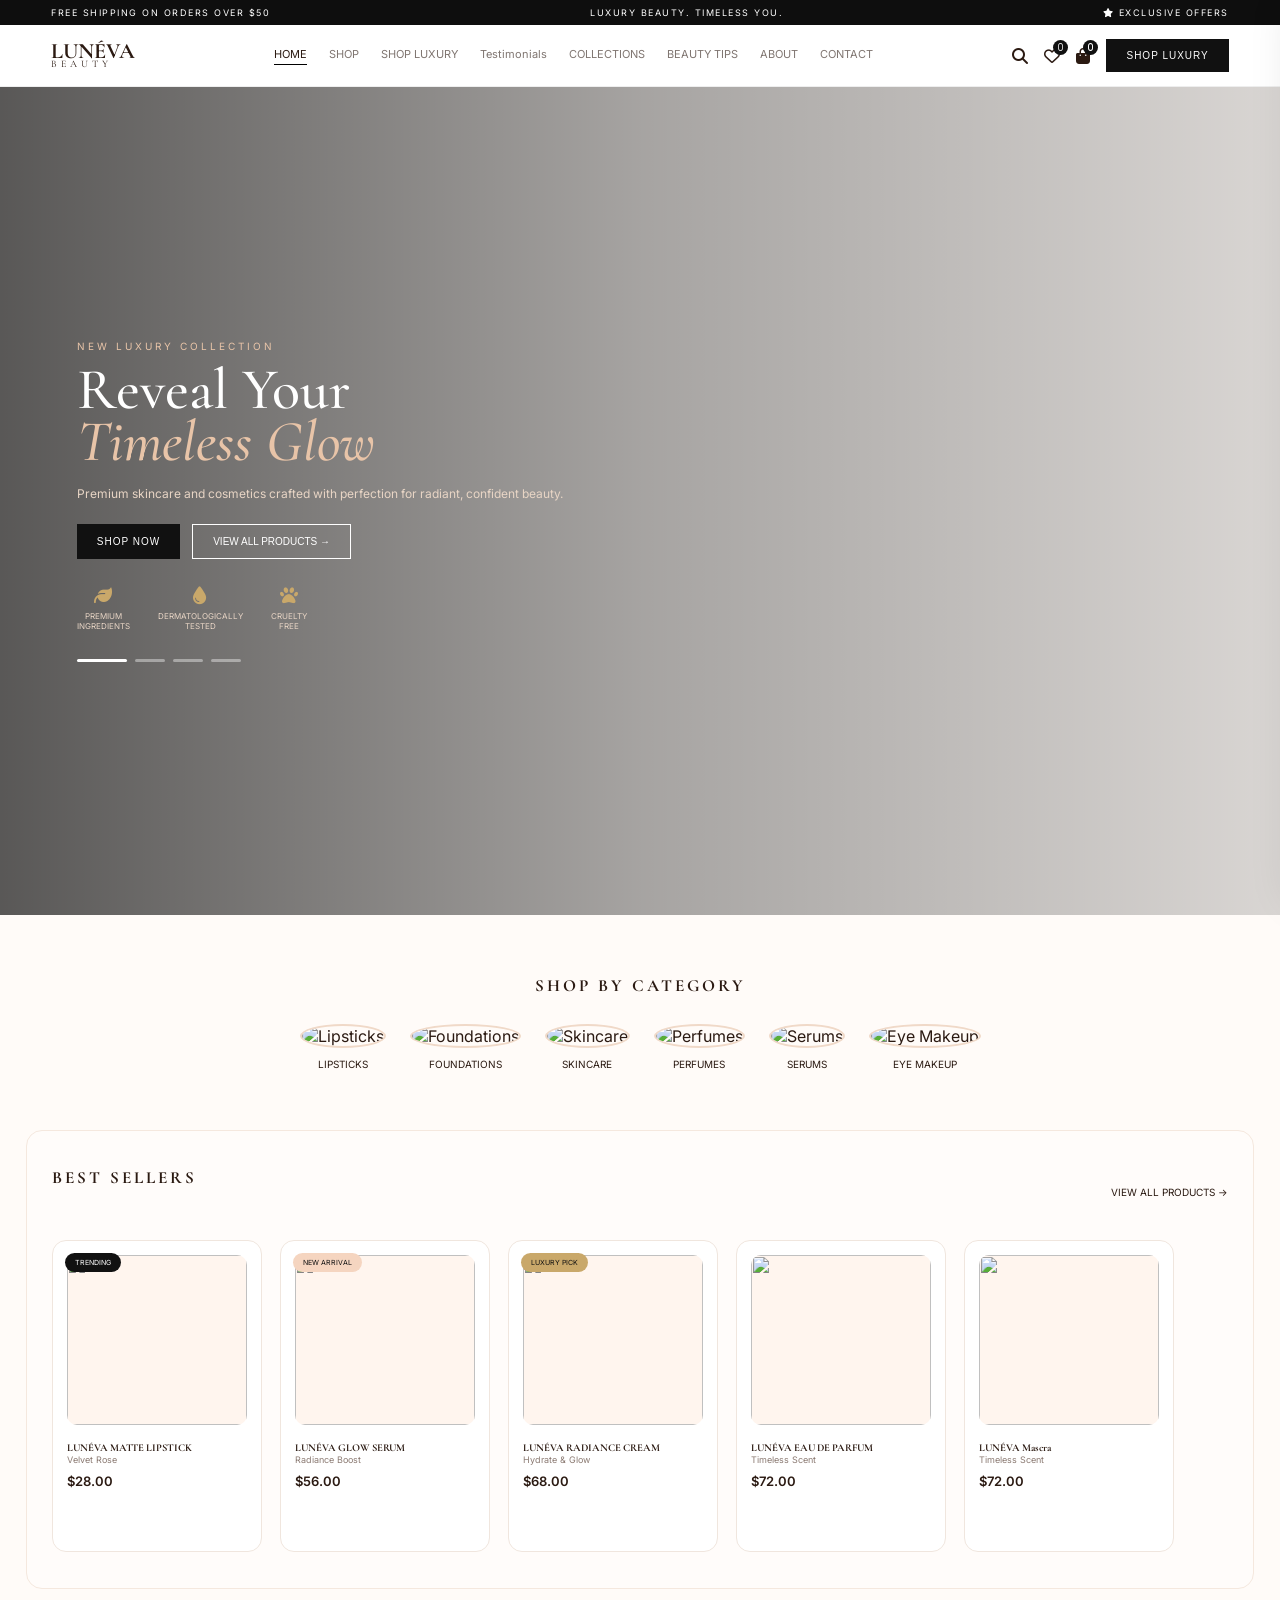
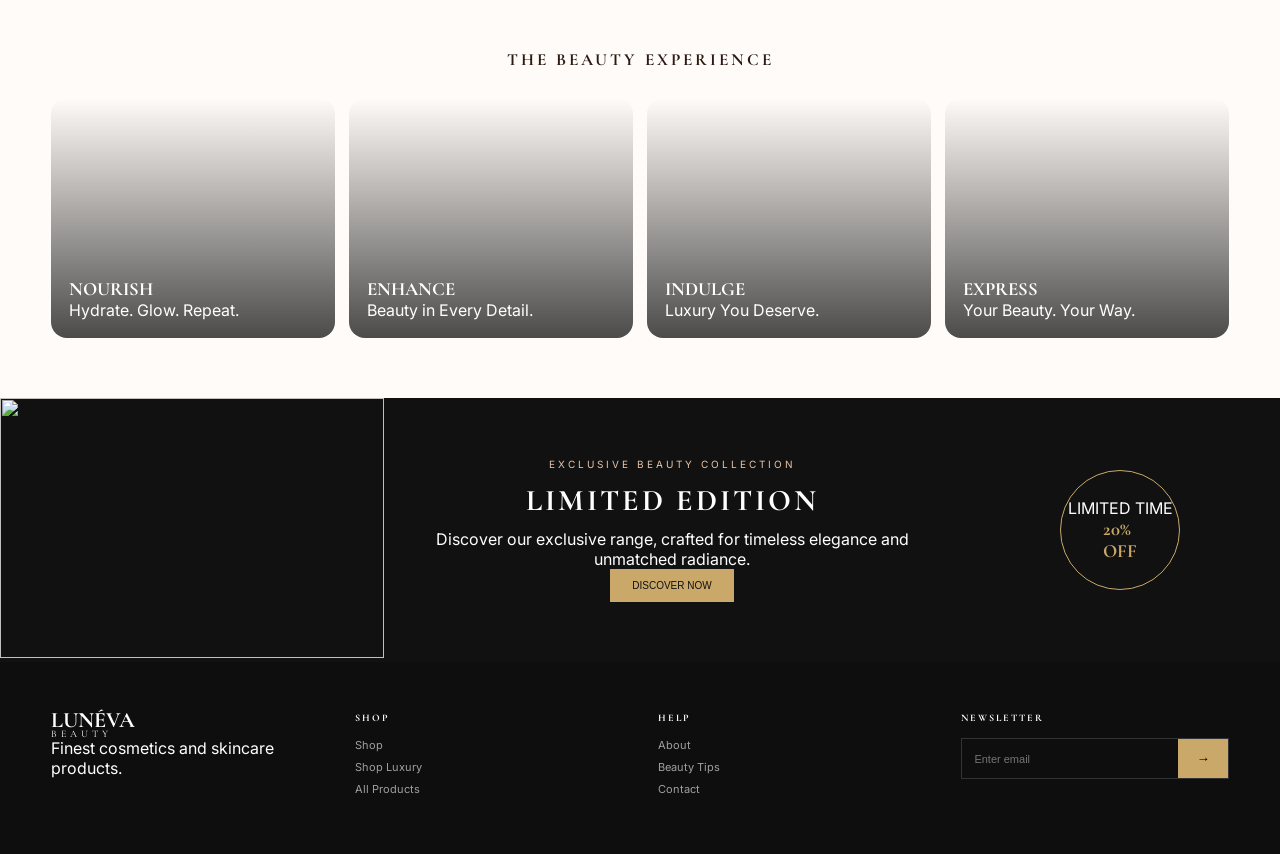
==== index.html @ e54e0e56 "first commit" ====
<!DOCTYPE html>
<html lang="en">
<head>
<meta charset="UTF-8"><meta name="viewport" content="width=device-width, initial-scale=1.0">
<title>LUNÉVA BEAUTY - Luxury Beauty. Timeless You.</title>
<link rel="stylesheet" href="style.css">
<link href="https://fonts.googleapis.com/css2?family=Cormorant+Garamond:wght@400;500;600;700&family=Inter:wght@300;400;500;600&display=swap" rel="stylesheet">
<link rel="stylesheet" href="https://cdnjs.cloudflare.com/ajax/libs/font-awesome/6.5.0/css/all.min.css">
<link rel="stylesheet" href="query.css">
</head>
<body>
<div class="top-bar"><span>FREE SHIPPING ON ORDERS OVER $50</span><span>LUXURY BEAUTY. TIMELESS YOU.</span><span><i class="fa-solid fa-star"></i> EXCLUSIVE OFFERS</span></div>
    <header class="header">
    <div class="logo" onclick="showPage('home')">LUNÉVA<span>BEAUTY</span></div>
        <nav class="navbar">
            <a id="nav-home" class="nav-link active" onclick="showPage('home')">HOME</a>
            <a id="nav-shop" class="nav-link" onclick="showPage('shop')">SHOP</a>
            <a id="nav-luxury" class="nav-link" onclick="showPage('luxury')">SHOP LUXURY</a>
            <a id="nav-all" class="nav-link" onclick="showPage('Testimonials')">Testimonials</a>
            <a id="nav-collections" class="nav-link" onclick="showPage('collections')">COLLECTIONS</a>
            <a id="nav-tips" class="nav-link" onclick="showPage('tips')">BEAUTY TIPS</a>
            <a id="nav-about" class="nav-link" onclick="showPage('about')">ABOUT</a>
            <a id="nav-contact" class="nav-link" onclick="showPage('contact')">CONTACT</a>
        </nav>
        <div class="header-icons">
            <i class="fa-solid fa-magnifying-glass" onclick="showPage('shop')"></i>
            <i class="fa-regular fa-heart"><span id="wishCount">0</span></i>
            <i class="fa-solid fa-bag-shopping" onclick="toggleCart()"><span id="cartCount">0</span></i>
            <button class="btn-black" onclick="showPage('luxury')">SHOP LUXURY</button>
        </div>
    </header>

<div id="page-home" class="page active">
<section class="hero">
<div class="hero-background">
<div class="bg-slide bg-slide-1 active"></div>
<div class="bg-slide bg-slide-2"></div>
<div class="bg-slide bg-slide-3"></div>
<div class="bg-slide bg-slide-4"></div>
</div>
<div class="hero-overlay"></div>
<div class="hero-content">
<p class="eyebrow">NEW LUXURY COLLECTION</p>
<h1 class="hero-title">Reveal Your<br><span>Timeless Glow</span></h1>
<p class="hero-subtitle">Premium skincare and cosmetics crafted with perfection for radiant, confident beauty.</p>
<div class="hero-buttons">
<button class="btn-black" onclick="showPage('shop')">SHOP NOW</button>
<button class="btn-outline" onclick="showPage('all-products')">VIEW ALL PRODUCTS →</button>
</div>
<div class="hero-badges">
<div class="badge-item"><i class="fa-solid fa-leaf"></i><p>PREMIUM<br>INGREDIENTS</p></div>
<div class="badge-item"><i class="fa-solid fa-droplet"></i><p>DERMATOLOGICALLY<br>TESTED</p></div>
<div class="badge-item"><i class="fa-solid fa-paw"></i><p>CRUELTY<br>FREE</p></div>
</div>
<div class="slider-dots"><span class="dot active" onclick="goToSlide(0)"></span><span class="dot" onclick="goToSlide(1)"></span><span class="dot" onclick="goToSlide(2)"></span><span class="dot" onclick="goToSlide(3)"></span></div>
</div>
</section>

<section class="section"><h2 class="section-title">SHOP BY CATEGORY</h2><div class="category-grid">
<div class="category-item" onclick="showPage('shop')"><img src="https://encrypted-tbn0.gstatic.com/images?q=tbn:ANd9GcS9BvPJMCK_Sac1klJQSnQU7V5NoAOpsBFvFlsM7n6I1w&s=10" alt="Lipsticks"><p>LIPSTICKS</p></div>
<div class="category-item" onclick="showPage('shop')"><img src="https://encrypted-tbn0.gstatic.com/images?q=tbn:ANd9GcRizZh4jmFsU_HQWePs9YjmxHmOLRbKAwD_aeiIXDQnVQ&s=10" alt="Foundations"><p>FOUNDATIONS</p></div>
<div class="category-item" onclick="showPage('shop')"><img src="https://encrypted-tbn2.gstatic.com/shopping?q=tbn:ANd9GcQe-vzNmjRsvX_HUqmxSAhfGCkUA9nzVMdBAtvGzQ0iB3DpSJJoTKGCbGQxyjDEpYap7Z_WPMLc0BKUDloam_ff566r5ZV5mlJxrmJBPtLQdd6bYIEVFFLE&usqp=CAc" alt="Skincare"><p>SKINCARE</p></div>
<div class="category-item" onclick="showPage('shop')"><img src="https://encrypted-tbn0.gstatic.com/images?q=tbn:ANd9GcTs1jtlngMVU5DdeRyoD-Xois8XMpaUI_3dy_h0GKg2MQ&s=10" alt="Perfumes"><p>PERFUMES</p></div>
<div class="category-item" onclick="showPage('shop')"><img src="https://encrypted-tbn0.gstatic.com/images?q=tbn:ANd9GcS1e2wtTTlHcSHPYmM30kt8aBOhmlefyOCdrnidgT8ACg&s=10" alt="Serums"><p>SERUMS</p></div>
<div class="category-item" onclick="showPage('shop')"><img src="https://images.unsplash.com/photo-1512496015851-a90fb38ba796?w=300" alt="Eye Makeup"><p>EYE MAKEUP</p></div>
</div></section>

<section class="section best-sellers"><div class="section-header"><h2 class="section-title">BEST SELLERS</h2><a class="view-all" onclick="showPage('all-products')">VIEW ALL PRODUCTS →</a></div>
<div class="product-row">
<div class="product-card"><span class="product-badge badge-black">TRENDING</span><img src="https://encrypted-tbn0.gstatic.com/images?q=tbn:ANd9GcTyR1dGxxbZUldHHC7WSDA3pVXs8wbxsGC_PvUqExsEcQ&s=10"><h4>LUNÉVA MATTE LIPSTICK</h4><p class="product-variant">Velvet Rose</p><p class="product-price">$28.00</p><button class="btn-add" onclick="addToCart('MATTE LIPSTICK',28)">ADD TO BAG</button></div>
<div class="product-card"><span class="product-badge badge-light">NEW ARRIVAL</span><img src="https://encrypted-tbn0.gstatic.com/images?q=tbn:ANd9GcSoNWQzcNtekiPxsEyLWOQRf0AkCldW4GsMf0LnJ2ISXw&s=10"><h4>LUNÉVA GLOW SERUM</h4><p class="product-variant">Radiance Boost</p><p class="product-price">$56.00</p><button class="btn-add" onclick="addToCart('GLOW SERUM',56)">ADD TO BAG</button></div>
<div class="product-card"><span class="product-badge badge-gold">LUXURY PICK</span><img src="https://encrypted-tbn0.gstatic.com/images?q=tbn:ANd9GcSayFweRR20-Toh02q-45ziWpKJDLpHNAHelsrUGe-j8A&s=10"><h4>LUNÉVA RADIANCE CREAM</h4><p class="product-variant">Hydrate & Glow</p><p class="product-price">$68.00</p><button class="btn-add" onclick="addToCart('RADIANCE CREAM',68)">ADD TO BAG</button></div>
<div class="product-card"><img src="https://images.unsplash.com/photo-1594035910387-fea47794261f?w=400"><h4>LUNÉVA EAU DE PARFUM</h4><p class="product-variant">Timeless Scent</p><p class="product-price">$72.00</p><button class="btn-add" onclick="addToCart('EAU DE PARFUM',72)">ADD TO BAG</button></div>
<div class="product-card"><img src="https://encrypted-tbn0.gstatic.com/images?q=tbn:ANd9GcT4wv2PvOFrPdhQBM2icvjM9HdYQ4BbkG10DGBC-rjn1Q&s=10"><h4>LUNÉVA Mascra</h4><p class="product-variant">Timeless Scent</p><p class="product-price">$72.00</p><button class="btn-add" onclick="addToCart('EAU DE PARFUM',72)">ADD TO BAG</button></div>
</div></section>

<section class="section"><h2 class="section-title">THE BEAUTY EXPERIENCE</h2><div class="experience-grid">
<div class="experience-card exp-nourish"><div class="experience-text"><h3>NOURISH</h3><p>Hydrate. Glow. Repeat.</p></div></div>
<div class="experience-card exp-enhance"><div class="experience-text"><h3>ENHANCE</h3><p>Beauty in Every Detail.</p></div></div>
<div class="experience-card exp-indulge"><div class="experience-text"><h3>INDULGE</h3><p>Luxury You Deserve.</p></div></div>
<div class="experience-card exp-express"><div class="experience-text"><h3>EXPRESS</h3><p>Your Beauty. Your Way.</p></div></div>
</div></section>

<section class="limited-edition"><div class="limited-image"><img src="https://images.unsplash.com/photo-1594035910387-fea47794261f?w=800"></div><div class="limited-content"><p class="eyebrow">EXCLUSIVE BEAUTY COLLECTION</p><h2>LIMITED EDITION</h2><p>Discover our exclusive range, crafted for timeless elegance and unmatched radiance.</p><button class="btn-gold" onclick="showPage('luxury')">DISCOVER NOW</button></div><div class="limited-offer"><div class="discount-circle"><span>LIMITED TIME</span><h3>20%<br>OFF</h3></div></div></section>
</div>

<div id="page-shop" class="page"><section class="section"><h2 class="section-title">SHOP - What We Have In Store</h2><div class="product-grid">
<div class="product-card"><span class="product-badge badge-black">TRENDING</span><img src="https://encrypted-tbn0.gstatic.com/images?q=tbn:ANd9GcQEZUYsdMxA2tMhkwGlKJV_MgZ2Ntf4pyBcCMOYJ0Na3w&s=10"><h4>MATTE LIPSTICK</h4><p class="product-price">$28.00</p><button class="btn-add show" onclick="addToCart('LIPSTICK',28)">ADD TO BAG</button></div>
<div class="product-card"><span class="product-badge badge-light">NEW</span><img src="https://encrypted-tbn0.gstatic.com/images?q=tbn:ANd9GcSzFPx6rWFIaGTtCIdjLaA5J-xhSYVr05UeogwwoFegEQ&s=10"><h4>GLOW SERUM</h4><p class="product-price">$56.00</p><button class="btn-add show" onclick="addToCart('SERUM',56)">ADD TO BAG</button></div>
<div class="product-card"><span class="product-badge badge-gold">LUXURY</span><img src="https://encrypted-tbn0.gstatic.com/images?q=tbn:ANd9GcTT00-lAi_NG6SPT9IGwsWYuNRrluMFYKqeOHOuEBEe4w&s=10"><h4>RADIANCE CREAM</h4><p class="product-price">$68.00</p><button class="btn-add show" onclick="addToCart('CREAM',68)">ADD TO BAG</button></div>
<div class="product-card"><img src="https://encrypted-tbn0.gstatic.com/images?q=tbn:ANd9GcSUd8mwkcjyPZRLSWfzlPK0PbXxzf4pFFIFtDrTkwpYhw&s=10"><h4>PARFUM</h4><p class="product-price">$72.00</p><button class="btn-add show" onclick="addToCart('PARFUM',72)">ADD TO BAG</button></div>
</div></section></div>

<div id="page-luxury" class="page"><section class="luxury-hero"><h1>LUXURIOUS PRODUCTS</h1><p>Shop Luxury — 20% OFF</p><button class="btn-black" onclick="showPage('all-products')">SHOP NOW</button></section><section class="section"><div class="product-grid">
<div class="product-card"><span class="product-badge badge-gold">LUXURY</span><img src="https://encrypted-tbn0.gstatic.com/images?q=tbn:ANd9GcQebUJVtfB6yuJbN7re4D_INdWwlc2eR9SR-NjqIXYLxg&s=10"><h4>LUXURY CREAM</h4><p class="product-price">$88.00</p><button class="btn-add show" onclick="addToCart('LUXURY CREAM',88)">ADD TO BAG</button></div>
<div class="product-card"><img src="https://encrypted-tbn0.gstatic.com/images?q=tbn:ANd9GcRk-E0vqqrYFBwXIQugFZ2Aod5x31Yx4LWIKp1bOAebMw&s"><h4>LUXURY SERUM</h4><p class="product-price">$99.00</p><button class="btn-add show" onclick="addToCart('LUXURY SERUM',99)">ADD TO BAG</button></div>
<div class="product-card"><img src="https://encrypted-tbn3.gstatic.com/shopping?q=tbn:ANd9GcQdbSEqvasfBaCtoIjMEMVWdUHgqNz8BYoYx6I06z1EakEEQOclMLqfFPXs-A0eOni_e-LGHN5eLvX6Q0ZS23Xaz84EG1sXecNajzu_cMzeL5pBx2-98owr&usqp=CAc"><h4>LUXURY PARFUM</h4><p class="product-price">$150.00</p><button class="btn-add show" onclick="addToCart('LUXURY PARFUM',150)">ADD TO BAG</button></div>
<div class="product-card"><img src="https://encrypted-tbn0.gstatic.com/images?q=tbn:ANd9GcQ8KSmxNspyBvdymbWYDsyDEKoTXr6swqTkMXdOR_YuyN4PV-sir1nbW7Q&s=10"><h4>Sunscreen</h4><p class="product-price">$150.00</p><button class="btn-add show" onclick="addToCart('Sunscreen',150)">ADD TO BAG</button></div>
</div></section></div>

<!-- TESTIMONIALS PAGE -->
    <div id="page-Testimonials" class="page">
        <button class="back-home-btn" onclick="showPage('home')"><i class="fa-solid fa-arrow-left"></i> BACK TO HOME</button>
        <section class="section">
            <h2 class="section-title">TESTIMONIALS</h2>
            <p class="section-subtitle">Real reviews - 4.9/5 average from 2,341 reviews</p>
            <div class="testimonials-grid full">
                <div class="testimonial-card"><div class="testi-header"><img src="https://images.unsplash.com/photo-1494790108377-be9c29b29330?w=100"><div><h4>Sarah Johnson - New York</h4><p>Verified Buyer • 2 weeks ago</p><div class="stars">★★★★★</div></div></div><p class="testi-text">"LUNÉVA completely transformed my skin! After 2 weeks my glow is unreal. My skin has never been this soft and radiant. 10/10!"</p></div>
                <div class="testimonial-card"><div class="testi-header"><img src="https://images.unsplash.com/photo-1438761681033-6461ffad8d80?w=100"><div><h4>Amara Okafor - Lagos</h4><p>Loyal Customer</p><div class="stars">★★★★★</div></div></div><p class="testi-text">"I have tried luxury brands but nothing compares to LUNÉVA. Worth every penny! My husband even noticed!"</p></div>
                <div class="testimonial-card"><div class="testi-header"><img src="https://images.unsplash.com/photo-1534528741775-53994a69daeb?w=100"><div><h4>Jessica Liu - LA</h4><p>Beauty Influencer</p><div class="stars">★★★★★</div></div></div><p class="testi-text">"My followers keep asking what I use. It's LUNÉVA period! My makeup sits so flawless now."</p></div>
                <div class="testimonial-card"><div class="testi-header"><img src="https://images.unsplash.com/photo-1529626455594-4ff0802cfb7e?w=100"><div><h4>Zainab Musa - Abuja</h4><p>Verified Buyer</p><div class="stars">★★★★★</div></div></div><p class="testi-text">"Naija babe approved! In this heat, LUNÉVA still keeps my face matte but glowing. Perfect!"</p></div>
                <div class="testimonial-card"><div class="testi-header"><img src="https://images.unsplash.com/photo-1531123897727-8f129e1688ce?w=100"><div><h4>Chloe Williams - London</h4><p>Verified Buyer</p><div class="stars">★★★★★</div></div></div><p class="testi-text">"My skin was sensitive but LUNÉVA calmed everything down. No irritation, only glow!"</p></div>
                <div class="testimonial-card"><div class="testi-header"><img src="https://images.unsplash.com/photo-1502823403499-6ccfcf4fb453?w=100"><div><h4>Emily Carter - Toronto</h4><p>Verified Buyer</p><div class="stars">★★★★★</div></div></div><p class="testi-text">"At 45, I thought my glow days were over. LUNÉVA proved me wrong. I look 10 years younger."</p></div>
            </div>
        </section>
    </div>
<div id="page-all-products" class="page"><section class="section"><h2 class="section-title">ALL PRODUCTS - Multiple Products</h2><div class="product-grid">
<div class="product-card"><img src="https://encrypted-tbn0.gstatic.com/images?q=tbn:ANd9GcQfBfvWFbf0C9QydNWVlCdgu-PSFvcgbYmbbUErJUZ2sQ&s=10"><h4>LIPSTICK</h4><p class="product-price">$28.00</p><button class="btn-add show" onclick="addToCart('LIPSTICK',28)">ADD TO BAG</button></div>
<div class="product-card"><img src="https://images.unsplash.com/photo-1620916566398-39f1143ab7be?w=400"><h4>SERUM</h4><p class="product-price">$56.00</p><button class="btn-add show" onclick="addToCart('SERUM',56)">ADD TO BAG</button></div>
<div class="product-card"><img src="https://encrypted-tbn0.gstatic.com/images?q=tbn:ANd9GcSHYQtfxbH4CwoTGPh0GTgUijAsniv-EoN0CyEUyGHIDA&s=10"><h4>CREAM</h4><p class="product-price">$68.00</p><button class="btn-add show" onclick="addToCart('CREAM',68)">ADD TO BAG</button></div>
<div class="product-card"><img src="https://images.unsplash.com/photo-1594035910387-fea47794261f?w=400"><h4>PARFUM</h4><p class="product-price">$72.00</p><button class="btn-add show" onclick="addToCart('PARFUM',72)">ADD TO BAG</button></div>
<div class="product-card"><img src="https://encrypted-tbn0.gstatic.com/images?q=tbn:ANd9GcT-f_Xk_NTPcSCf_83qY0bsIZssY98-oeB2ejMXn7-OLnkT7S7WTJb-m0Q&s"><h4>FOUNDATION</h4><p class="product-price">$42.00</p><button class="btn-add show" onclick="addToCart('FOUNDATION',42)">ADD TO BAG</button></div>
<div class="product-card"><img src="https://encrypted-tbn0.gstatic.com/images?q=tbn:ANd9GcRjw2vW2UfYj9Vn4QXwt_EYqhF5VHzPufcYyCzr_UH6SA&s=10"><h4>PALETTE</h4><p class="product-price">$48.00</p><button class="btn-add show" onclick="addToCart('PALETTE',48)">ADD TO BAG</button></div>
<div class="product-card"><img src="https://encrypted-tbn0.gstatic.com/images?q=tbn:ANd9GcRrfTouLaCsIC8guAY2-5R1gV3fjvOab0AAmQx2PWcMKg&s=10"><h4>Face Mask</h4><p class="product-price">$48.00</p><button class="btn-add show" onclick="addToCart('face mask',48)">ADD TO BAG</button></div>
<div class="product-card"><img src="https://encrypted-tbn0.gstatic.com/images?q=tbn:ANd9GcQvBMd6Vh80FWMImlkhJk-eDC7e3XDCfX5hxuptHk8M6g&s=10"><h4>Pimple patch</h4><p class="product-price">$48.00</p><button class="btn-add show" onclick="addToCart('face mask',48)">ADD TO BAG</button></div>
</div></section></div>

<div id="page-collections" class="page"><section class="section"><h2 class="section-title">COLLECTIONS</h2><div class="collections-grid">
<div class="collection-card collection-new"><div class="collection-content"><h3>NEW LUXURY COLLECTION</h3><p>Reveal Your Timeless Glow</p><button class="btn-gold" onclick="showPage('luxury')">SHOP NOW</button></div></div>
<div class="collection-card collection-limited"><div class="collection-content"><h3>LIMITED EDITION</h3><p>20% OFF</p><button class="btn-gold" onclick="showPage('luxury')">DISCOVER</button></div></div>
</div></section></div>

<div id="page-tips" class="page"><section class="section"><h2 class="section-title">BEAUTY TIPS</h2><div class="tips-grid">
<div class="tip-card"><img src="https://images.unsplash.com/photo-1596755389378-c31d21fd1273?w=600"><h3>Timeless Glow</h3><p>Cleanse → Serum → Cream → SPF</p></div>
<div class="tip-card"><img src="https://images.unsplash.com/photo-1487412720507-e7ab37603c6f?w=600"><h3>Perfect Lipstick</h3><p>Exfoliate, line, apply</p></div>
</div></section></div>

<div id="page-about" class="page"><section class="section"><h2 class="section-title">ABOUT LUNÉVA BEAUTY</h2><div class="about-container"><img src="https://images.unsplash.com/photo-1596755389378-c31d21fd1273?w=600"><div class="about-text"><h3>Luxury Beauty. Timeless You.</h3><p>Founded 2020. Cruelty-free, vegan, dermatologically tested. Premium ingredients.</p><button class="btn-black" onclick="showPage('shop')">SHOP OUR STORY</button></div></div></section></div>

<div id="page-contact" class="page"><section class="section"><h2 class="section-title">CONTACT US</h2><div class="contact-container"><div class="contact-info"><h3>Get In Touch</h3><p>📍 123 Luxury Lane, NY<br>📞 +1 (555) 586382<br>✉️ hello@lunevabeauty.com</p></div><form id="contactForm" class="contact-form"><input placeholder="Your Name" required><input type="email" placeholder="Email" required><textarea placeholder="Message" required></textarea><button type="submit" class="btn-black">SEND MESSAGE</button></form></div></section></div>

<footer class="footer"><div class="footer-column"><div class="logo">LUNÉVA<br><span>BEAUTY</span></div><p>Finest cosmetics and skincare products.</p></div><div class="footer-column"><h4>SHOP</h4><a onclick="showPage('shop')">Shop</a><a onclick="showPage('luxury')">Shop Luxury</a><a onclick="showPage('all-products')">All Products</a></div><div class="footer-column"><h4>HELP</h4><a onclick="showPage('about')">About</a><a onclick="showPage('tips')">Beauty Tips</a><a onclick="showPage('contact')">Contact</a></div><div class="footer-column"><h4>NEWSLETTER</h4><div class="newsletter"><input id="emailInput" placeholder="Enter email"><button onclick="subscribe()">→</button></div></div></footer>

<div id="cartDrawer" class="cart-drawer"><div class="drawer-header"><h3>Bag (<span id="drawerCount">0</span>)</h3><i class="fa-solid fa-xmark" onclick="toggleCart()"></i></div><div id="cartItems" class="drawer-items"><p class="empty-cart">Your bag is empty</p></div><div class="drawer-footer"><p>Total: $<span id="cartTotal">0.00</span></p><button class="btn-black full-width">CHECKOUT</button></div></div>
<div id="overlay" class="overlay" onclick="closeDrawers()"></div>
<script src="script.js"></script>
</body>
</html>
---- style.css ----
*{
    margin:0;
    padding:0;
    box-sizing:border-box
}
body{
    font-family:Inter,sans-serif;
    background:#FFFBF8;
    color:#2B1A12;
    overflow-x:hidden;
}
h1,h2,h3,h4{
    font-family:Cormorant Garamond,serif;
}
@keyframes fadeIn{
    from{opacity:0}to{opacity:1}
}
@keyframes slideUp{
    from{opacity:0;
        transform:translateY(40px)}
        to{opacity:1;
            transform:translateY(0)}
        }
@keyframes float{
    0%,100%{transform:translateY(0)}
    50%{
        transform:translateY(-10px)}
}
.top-bar{
    background:#0E0E0E;
    color:#fff;
    display:flex;
    justify-content:space-between;
    padding:7px 4%;
    font-size:9px;
    letter-spacing:1.5px;
}
.header{
    display:flex;
    justify-content:space-between;
    align-items:center;
    padding:14px 4%;
    background:rgba(255,255,255,.95);
    backdrop-filter:blur(10px);
    position:sticky;
    top:0;
    z-index:100;
    border-bottom:1px solid #EEE;
}
.logo{
    font-family:Cormorant Garamond;
    font-weight:700;
    font-size:22px;
    line-height:.8;
    cursor:pointer;
}.logo span{
    display:block;
    font-size:10px;
    letter-spacing:4px;
    font-weight:400;
}
.navbar{
    display:flex;
    gap:22px;
    font-size:11px;
}
.nav-link{
    cursor:pointer;
    opacity:.6;
    transition:.3s;
    position:relative;
    padding-bottom:4px
}

.nav-link::after{
    content:'';
    position:absolute;
    bottom:0;
    left:0;
    width:0;
    height:1px;
    background:#000;
    transition:.3s;
}
    .nav-link:hover::after,.nav-link.active::after{
        width:100%;
    }
    .nav-link.active{
        opacity:1;
    }
.header-icons{
    display:flex;
    gap:16px;
    align-items:center;
}
.header-icons i{
    cursor:pointer;
    position:relative;
}
.header-icons span{
    position:absolute;
    top:-8px;
    right:-8px;
    background:#111;
    color:#fff;
    font-size:8px;
    width:15px;
    height:15px;
    border-radius:50%;
    display:flex;
    align-items:center;
    justify-content:center;
}
.btn-black{
    background:#111;
    color:#fff;
    border:none;
    padding:11px 20px;
    font-size:10px;
    letter-spacing:1px;
    cursor:pointer;
    transition:.4s;
}
.btn-black:hover{
    transform:translateY(-2px);
    box-shadow:0 8px 20px rgba(0,0,0,.2);
}
.btn-outline{
    background:transparent;
    border:1px solid #fff;
    color:#fff;
    padding:11px 20px;
    font-size:10px;
    cursor:pointer;
    transition:.3s;
}
.btn-outline:hover{
    background:#fff;
    color:#111;
}
.btn-gold{
    background:#C9A86A;
    color:#111;
    border:none;
    padding:11px 22px;
    font-size:10px;
    cursor:pointer;
    transition:.4s;
}
.btn-gold:hover{
    transform:translateY(-2px);
}
.full-width{
    width:100%;
}
/* HERO CHANGING BACKGROUND */
.hero{
    height:92vh;
    position:relative;
    overflow:hidden;
    display:flex;
    align-items:center;
    padding:0 6%;
}
.hero-background{
    position:absolute;
    inset:0;
    z-index:0;
}
.bg-slide{
    position:absolute;
    inset:0;
    background-size:cover;
    background-position:center;
    opacity:0;
    transition:opacity 1.8s ease,transform 8s ease;
    transform:scale(1);
}
.bg-slide.active{
    opacity:1;
    transform:scale(1.08);
}
.bg-slide-1{
    background-image:url('https://images.unsplash.com/photo-1596755389378-c31d21fd1273?w=1400');
}
.bg-slide-2{
    background-image:url('https://images.unsplash.com/photo-1487412720507-e7ab37603c6f?w=1400');
}
.bg-slide-3{
    background-image:url('https://images.unsplash.com/photo-1598440947619-2c35fc9aa908?w=1400');
}
.bg-slide-4{
    background-image:url('https://images.unsplash.com/photo-1522335789203-aabd1fc54bc9?w=1400');
}
.hero-overlay{
    position:absolute;
    inset:0;
    background:linear-gradient(90deg,rgba(0,0,0,.65) 0%,rgba(0,0,0,.35) 50%,rgba(0,0,0,.15) 100%);
    z-index:1;
}
.hero-content{
    position:relative;
    z-index:2;
    color:#fff;
    max-width:520px;
    animation:slideUp 1.2s ease
}
.eyebrow{
    font-size:10px;
    letter-spacing:3px;
    color:#E8C4A8;
    margin-bottom:12px;
}
.testimonials-grid{
    display:grid;
    grid-template-columns:repeat(2,1fr);
    gap:20px;
}
.testimonials-grid.full{
    grid-template-columns:repeat(2,1fr);
}
.testimonial-card{
    background:#fff;
    border-radius:16px;
    padding:22px;
    border:1px solid #F0E6DE;
    transition:.4s;
}
.testimonial-card:hover{
    transform:translateY(-6px);
    box-shadow:0 12px 30px rgba(0,0,0,.08);
    border-color:#C9A86A;
}
.testi-header{
    display:flex;
    gap:12px;
    align-items:center;
    margin-bottom:14px;
}
.testi-header img{
    width:48px;
    height:48px;
    border-radius:50%;
    object-fit:cover;
    border:2px solid #F5E8DE;
}
.testi-header h4{
    font-size:12px;
}.testi-header p{
    font-size:9px;
    opacity:.6;
}
.stars{
    font-size:10px;
    color:#C9A86A;
    margin-top:2px;
}
.testi-text{
    font-size:12px;
    line-height:1.7;
    opacity:.8;
    font-style:italic;
    padding-left:14px;
    border-left:2px solid #F5E8DE;
}
.hero-title{
    font-size:58px;
    line-height:.9;
    font-weight:500;
}
.hero-title span{
    color:#E8C4A8;
    font-style:italic;
}
.hero-subtitle{
    font-size:12px;
    color:#E8D5C5;
    margin:16px 0;
    line-height:1.7;
}
.hero-buttons{
    display:flex;
    gap:12px;
    margin:20px 0;
}
.hero-badges{
    display:flex;
    gap:28px;
    margin-top:28px;
}
.badge-item{
    text-align:center;
    color:#E8D5C5;
    font-size:8px;
}
.badge-item i{
    font-size:18px;
    display:block;
    margin-bottom:6px;
    color:#C9A86A;
    animation:float 3s infinite;
}
.slider-dots{
    display:flex;
    gap:8px;
    margin-top:28px;
}
.dot{
    width:30px;
    height:3px;
    background:rgba(255,255,255,.4);
    cursor:pointer;
    transition:.4s;
    border-radius:2px;
}
.dot.active{
    background:#fff;
    width:50px;
}
.section{
    padding:60px 4%;
    animation:fadeIn .8s;
}
.section-title{
    text-align:center;
    font-size:17px;
    letter-spacing:3px;
    margin-bottom:28px;
}
.section-header{
    display:flex;
    justify-content:space-between;
    align-items:center;
    margin-bottom:24px;
}
.view-all{
    font-size:10px;
    cursor:pointer;
}
.category-grid{
    display:flex;
    justify-content:center;
    gap:24px;
    flex-wrap:wrap
}.category-item{
    text-align:center;
    cursor:pointer;
    transition:.4s;
}
.category-item:hover{
    transform:translateY(-8px);
}
.category-item img{
    width:105px;
    height:105px;
    border-radius:50%;
    object-fit:cover;
    border:2px solid #F0D9C8;
}
.category-item p{
    font-size:10px;
    margin-top:10px;
}
.best-sellers{
    background:#FFFCFA;
    border:1px solid #F5E8DE;
    border-radius:16px;
    margin:0 2%;
    padding:36px 2%;
}
.product-row{
    display:flex;
    gap:18px;
    overflow-x:auto;
    scrollbar-width:none;
}
.product-grid{
    display:grid;
    grid-template-columns:repeat(4,1fr);
    gap:20px;
}
    .product-card{
        min-width:210px;
        background:#fff;
        border-radius:14px;
        padding:14px;
        position:relative;
        border:1px solid #F0E6DE;
        transition:.4s;
    }
    .product-card:hover{
        transform:translateY(-10px);
        box-shadow:0 16px 40px rgba(0,0,0,.1);
    }
    .product-badge{
        position:absolute;
        top:12px;
        left:12px;
        font-size:7px;
        padding:5px 10px;
        border-radius:20px;
        color:#fff;
        z-index:1;
    }
    .badge-black{
        background:#111;
    }
    .badge-light{
        background:#F5D5C0;
        color:#111;
    }
    .badge-gold{
        background:#C9A86A;
        color:#111;
    }
    .product-card img{
        width:100%;
        height:170px;
        object-fit:cover;
        border-radius:10px;
        background:#FFF5EE;
    }
    .product-card h4{
        font-size:10.5px;
        margin-top:12px
    }
    .product-variant{
        font-size:9px;
        color:#8B7A72;
    }
    .product-price{
        font-size:13px;
        font-weight:600;
        margin:8px 0;
    }
    .btn-add{
        width:100%;
        margin-top:10px;
        background:#111;
        color:#fff;
        border:none;
        padding:10px;
        font-size:9px;
        border-radius:8px;
        cursor:pointer;
        opacity:0;
        transform:translateY(10px);
        transition:.3s;
    }
    .product-card:hover .btn-add{
        opacity:1;
        transform:translateY(0);
    }
    .btn-add.show{
        opacity:1;
        transform:none;
    }
.experience-grid{
    display:grid;
    grid-template-columns:repeat(4,1fr);
    gap:14px;
}
.experience-card{
    height:240px;
    border-radius:16px;
    background-size:cover;
    background-position:center;
    position:relative;
    overflow:hidden;
    cursor:pointer;
    transition:.5s;
}
.experience-card:hover{
    transform:scale(1.02);
}
.experience-card::after{
    content:'';
    position:absolute;
    inset:0;
    background:linear-gradient(0deg,rgba(0,0,0,.7),transparent);
}.experience-text{position:absolute;bottom:18px;left:18px;z-index:1;color:#fff}.exp-nourish{background-image:url('https://images.unsplash.com/photo-1596755389378-c31d21fd1273?w=600')}.exp-enhance{background-image:url('https://images.unsplash.com/photo-1487412720507-e7ab37603c6f?w=600')}.exp-indulge{background-image:url('https://images.unsplash.com/photo-1598440947619-2c35fc9aa908?w=600')}.exp-express{background-image:url('https://images.unsplash.com/photo-1512496015851-a90fb38ba796?w=600')}
.limited-edition{display:flex;background:#111;color:#fff;min-height:260px;align-items:center}.limited-image{width:30%}.limited-image img{width:100%;height:260px;object-fit:cover}.limited-content{width:45%;padding:20px 4%;text-align:center}.limited-content h2{font-size:30px;letter-spacing:3px;margin:10px 0}.limited-offer{width:25%;display:flex;justify-content:center}.discount-circle{width:120px;height:120px;border:1px solid #C9A86A;border-radius:50%;display:flex;flex-direction:column;align-items:center;justify-content:center;animation:float 3s infinite}.discount-circle h3{color:#C9A86A}
.collections-grid{display:flex;gap:18px}.collection-card{flex:1;height:340px;background-size:cover;background-position:center;border-radius:16px;display:flex;flex-direction:column;justify-content:flex-end;padding:24px;color:#fff;position:relative;overflow:hidden}.collection-card::after{content:'';position:absolute;inset:0;background:linear-gradient(0deg,rgba(0,0,0,.8),transparent)}.collection-content{position:relative;z-index:1}.collection-new{background-image:url('https://images.unsplash.com/photo-1596755389378-c31d21fd1273?w=800')}.collection-limited{background-image:url('https://images.unsplash.com/photo-1594035910387-fea47794261f?w=800')}
.tips-grid{display:grid;grid-template-columns:repeat(2,1fr);gap:20px}.tip-card{background:#fff;border-radius:14px;overflow:hidden;border:1px solid #F0E6DE}.tip-card img{width:100%;height:190px;object-fit:cover}.tip-card h3{font-size:15px;padding:16px 16px 0}.tip-card p{font-size:11px;padding:10px 16px 18px;line-height:1.8;opacity:.75}
.about-container{display:flex;gap:40px;align-items:center;flex-wrap:wrap}.about-container img{width:46%;border-radius:20px}.about-text{flex:1}
.contact-container{display:flex;gap:40px;flex-wrap:wrap}.contact-info{flex:1;min-width:280px}.contact-form{flex:1;min-width:320px;background:#fff;padding:28px;border-radius:16px;border:1px solid #EEE;display:flex;flex-direction:column;gap:14px}.contact-form input,.contact-form textarea{padding:14px;border:1px solid #EEE;border-radius:10px;font-size:11px;outline:none}.contact-form textarea{height:110px}
.footer{background:#0E0E0E;color:#fff;display:flex;gap:36px;padding:50px 4%;flex-wrap:wrap}.footer-column{flex:1;min-width:170px}.footer-column h4{font-size:10px;letter-spacing:2px;margin-bottom:14px}.footer-column a{display:block;font-size:11px;opacity:.6;margin:8px 0;cursor:pointer;color:#fff;text-decoration:none}
.newsletter{display:flex;margin-top:14px;border:1px solid #333}.newsletter input{background:transparent;border:none;padding:12px;flex:1;color:#fff;font-size:11px;outline:none}.newsletter button{background:#C9A86A;border:none;padding:12px 18px;cursor:pointer}
.page{display:none}.page.active{display:block;animation:fadeIn .5s}
.cart-drawer{position:fixed;right:-400px;top:0;width:380px;height:100%;background:#fff;z-index:200;transition:.5s;display:flex;flex-direction:column;box-shadow:-10px 0 40px rgba(0,0,0,.1)}.cart-drawer.open{right:0}.drawer-header{display:flex;justify-content:space-between;padding:24px;border-bottom:1px solid #EEE}.drawer-items{flex:1;overflow-y:auto;padding:24px}.drawer-footer{padding:24px;border-top:1px solid #EEE}.empty-cart{text-align:center;opacity:.5;margin-top:60px;font-size:12px}
.overlay{position:fixed;inset:0;background:rgba(0,0,0,.45);backdrop-filter:blur(4px);display:none;z-index:150}.overlay.show{display:block}


/* =========================================
   LUNÉVA BEAUTY
   RESPONSIVE MEDIA QUERIES
   ========================================= */


/* =========================================
   1000px SCREEN
   ========================================= */

@media (max-width: 1000px) {

    /* HEADER */
    header {
        padding: 18px 5%;
    }

    nav {
        gap: 18px;
    }

    nav a {
        font-size: 13px;
    }

    .header-icons {
        gap: 12px;
    }

    .header-icons i {
        font-size: 17px;
    }

    .shop-luxury-btn {
        padding: 10px 15px;
        font-size: 12px;
    }


    /* HERO */
    .hero {
        padding: 60px 6%;
        min-height: 75vh;
    }

    .hero h1 {
        font-size: 55px;
    }

    .hero p {
        font-size: 16px;
        max-width: 500px;
    }

    .hero-buttons {
        gap: 12px;
    }


    /* CATEGORY */
    .category-section {
        padding: 60px 5%;
    }

    .category-grid {
        gap: 20px;
    }

    .category-card img {
        width: 100%;
    }


    /* BEST SELLERS */
    .product-grid {
        grid-template-columns: repeat(3, 1fr);
        gap: 20px;
    }

    .product-card {
        padding: 15px;
    }

    .product-card h3 {
        font-size: 16px;
    }


    /* BEAUTY EXPERIENCE */
    .experience-grid {
        grid-template-columns: repeat(2, 1fr);
        gap: 25px;
    }


    /* LIMITED EDITION */
    .limited-edition {
        gap: 25px;
    }

    .limited-image,
    .limited-content,
    .limited-offer {
        width: 100%;
    }

    .limited-content h2 {
        font-size: 38px;
    }


    /* COLLECTIONS */
    .collections-grid {
        gap: 20px;
    }


    /* FOOTER */
    footer {
        gap: 25px;
    }
}



/* =========================================
   700px SCREEN
   ========================================= */

@media (max-width: 700px) {

    /* TOP BAR */
    .top-bar {
        padding: 8px 4%;
        font-size: 11px;
    }


    /* HEADER */
    header {
        padding: 15px 4%;
        flex-wrap: wrap;
        gap: 15px;
    }

    .logo {
        font-size: 22px;
    }

    nav {
        width: 100%;
        order: 3;
        display: flex;
        gap: 20px;
        overflow-x: auto;
        white-space: nowrap;
        padding: 8px 0;
        scrollbar-width: none;
    }

    nav::-webkit-scrollbar {
        display: none;
    }

    nav a {
        font-size: 12px;
        flex-shrink: 0;
    }

    .shop-luxury-btn {
        display: none;
    }

    .header-icons {
        margin-left: auto;
    }


    /* HERO */
    .hero {
        min-height: auto;
        padding: 60px 5%;
        text-align: center;
    }

    .hero h1 {
        font-size: 45px;
        line-height: 1.1;
    }

    .hero p {
        font-size: 15px;
        margin: 15px auto;
    }

    .hero-buttons {
        justify-content: center;
        flex-wrap: wrap;
    }


    /* GENERAL SECTIONS */
    section {
        padding: 50px 5%;
    }

    section h2 {
        font-size: 32px;
    }


    /* CATEGORY */
    .category-grid {
        grid-template-columns: repeat(3, 1fr);
        gap: 15px;
    }

    .category-card h3 {
        font-size: 14px;
    }


    /* BEST SELLERS */
    .product-grid {
        grid-template-columns: repeat(2, 1fr);
        gap: 15px;
    }

    .product-card {
        padding: 12px;
    }

    .product-card h3 {
        font-size: 15px;
    }

    .product-card p {
        font-size: 13px;
    }

    .product-card button {
        width: 100%;
        padding: 10px;
        font-size: 12px;
    }


    /* BEAUTY EXPERIENCE */
    .experience-grid {
        grid-template-columns: repeat(2, 1fr);
        gap: 15px;
    }

    .experience-grid img {
        width: 100%;
    }


    /* LIMITED EDITION */
    .limited-edition {
        flex-direction: column;
    }

    .limited-image,
    .limited-content,
    .limited-offer {
        width: 100%;
    }

    .limited-content {
        text-align: center;
    }

    .limited-content h2 {
        font-size: 34px;
    }


    /* COLLECTIONS */
    .collections-grid {
        grid-template-columns: 1fr;
    }


    /* TESTIMONIALS */
    .testimonials-grid {
        grid-template-columns: 1fr;
        gap: 20px;
    }


    /* BEAUTY TIPS */
    .tips-grid {
        grid-template-columns: 1fr;
        gap: 20px;
    }


    /* ABOUT */
    .about-section {
        grid-template-columns: 1fr;
        gap: 25px;
    }


    /* CONTACT */
    .contact-section {
        grid-template-columns: 1fr;
        gap: 25px;
    }


    /* FOOTER */
    footer {
        grid-template-columns: repeat(2, 1fr);
        gap: 25px;
    }

    .footer-column h3 {
        font-size: 15px;
    }

    .footer-column a,
    .footer-column p {
        font-size: 13px;
    }


    /* CART */
    .cart-drawer {
        width: 350px;
        max-width: 90%;
    }
}



/* =========================================
   500px SCREEN
   ========================================= */

@media (max-width: 500px) {

    /* TOP BAR */
    .top-bar {
        font-size: 10px;
        padding: 7px 3%;
    }

    .top-bar span:not(:first-child) {
        display: none;
    }


    /* HEADER */
    header {
        padding: 12px 4%;
    }

    .logo {
        font-size: 20px;
    }

    .header-icons {
        gap: 8px;
    }

    .header-icons i {
        font-size: 15px;
    }

    nav {
        gap: 16px;
        padding-top: 5px;
    }

    nav a {
        font-size: 11px;
    }


    /* HERO */
    .hero {
        padding: 45px 5%;
    }

    .hero h1 {
        font-size: 36px;
    }

    .hero p {
        font-size: 14px;
        line-height: 1.6;
    }

    .hero-buttons {
        display: flex;
        flex-direction: column;
        width: 100%;
        gap: 10px;
    }

    .hero-buttons a,
    .hero-buttons button {
        width: 100%;
        text-align: center;
    }


    /* SECTIONS */
    section {
        padding: 40px 4%;
    }

    section h2 {
        font-size: 27px;
    }


    /* CATEGORY */
    .category-grid {
        grid-template-columns: repeat(2, 1fr);
        gap: 12px;
    }

    .category-card h3 {
        font-size: 13px;
    }


    /* BEST SELLERS */
    .product-grid {
        grid-template-columns: repeat(2, 1fr);
        gap: 10px;
    }

    .product-card {
        padding: 8px;
    }

    .product-card h3 {
        font-size: 13px;
    }

    .product-card p {
        font-size: 12px;
    }

    .product-card button {
        padding: 8px;
        font-size: 11px;
    }


    /* BEAUTY EXPERIENCE */
    .experience-grid {
        grid-template-columns: 1fr;
        gap: 20px;
    }


    /* LIMITED EDITION */
    .limited-edition {
        padding: 25px 4%;
    }

    .limited-content h2 {
        font-size: 28px;
    }

    .limited-content p {
        font-size: 13px;
        line-height: 1.6;
    }


    /* COLLECTIONS */
    .collections-grid {
        grid-template-columns: 1fr;
        gap: 15px;
    }


    /* TESTIMONIALS */
    .testimonials-grid {
        grid-template-columns: 1fr;
    }

    .testimonial-card {
        padding: 20px;
    }


    /* BEAUTY TIPS */
    .tips-grid {
        grid-template-columns: 1fr;
        gap: 15px;
    }


    /* ABOUT */
    .about-section {
        grid-template-columns: 1fr;
        gap: 20px;
    }


    /* CONTACT */
    .contact-section {
        grid-template-columns: 1fr;
        gap: 20px;
    }


    /* FOOTER */
    footer {
        grid-template-columns: repeat(2, 1fr);
        gap: 20px;
        padding: 35px 5%;
    }

    .footer-column h3 {
        font-size: 14px;
    }

    .footer-column a,
    .footer-column p {
        font-size: 12px;
    }


    /* CART */
    .cart-drawer {
        width: 100%;
        max-width: 100%;
    }
}
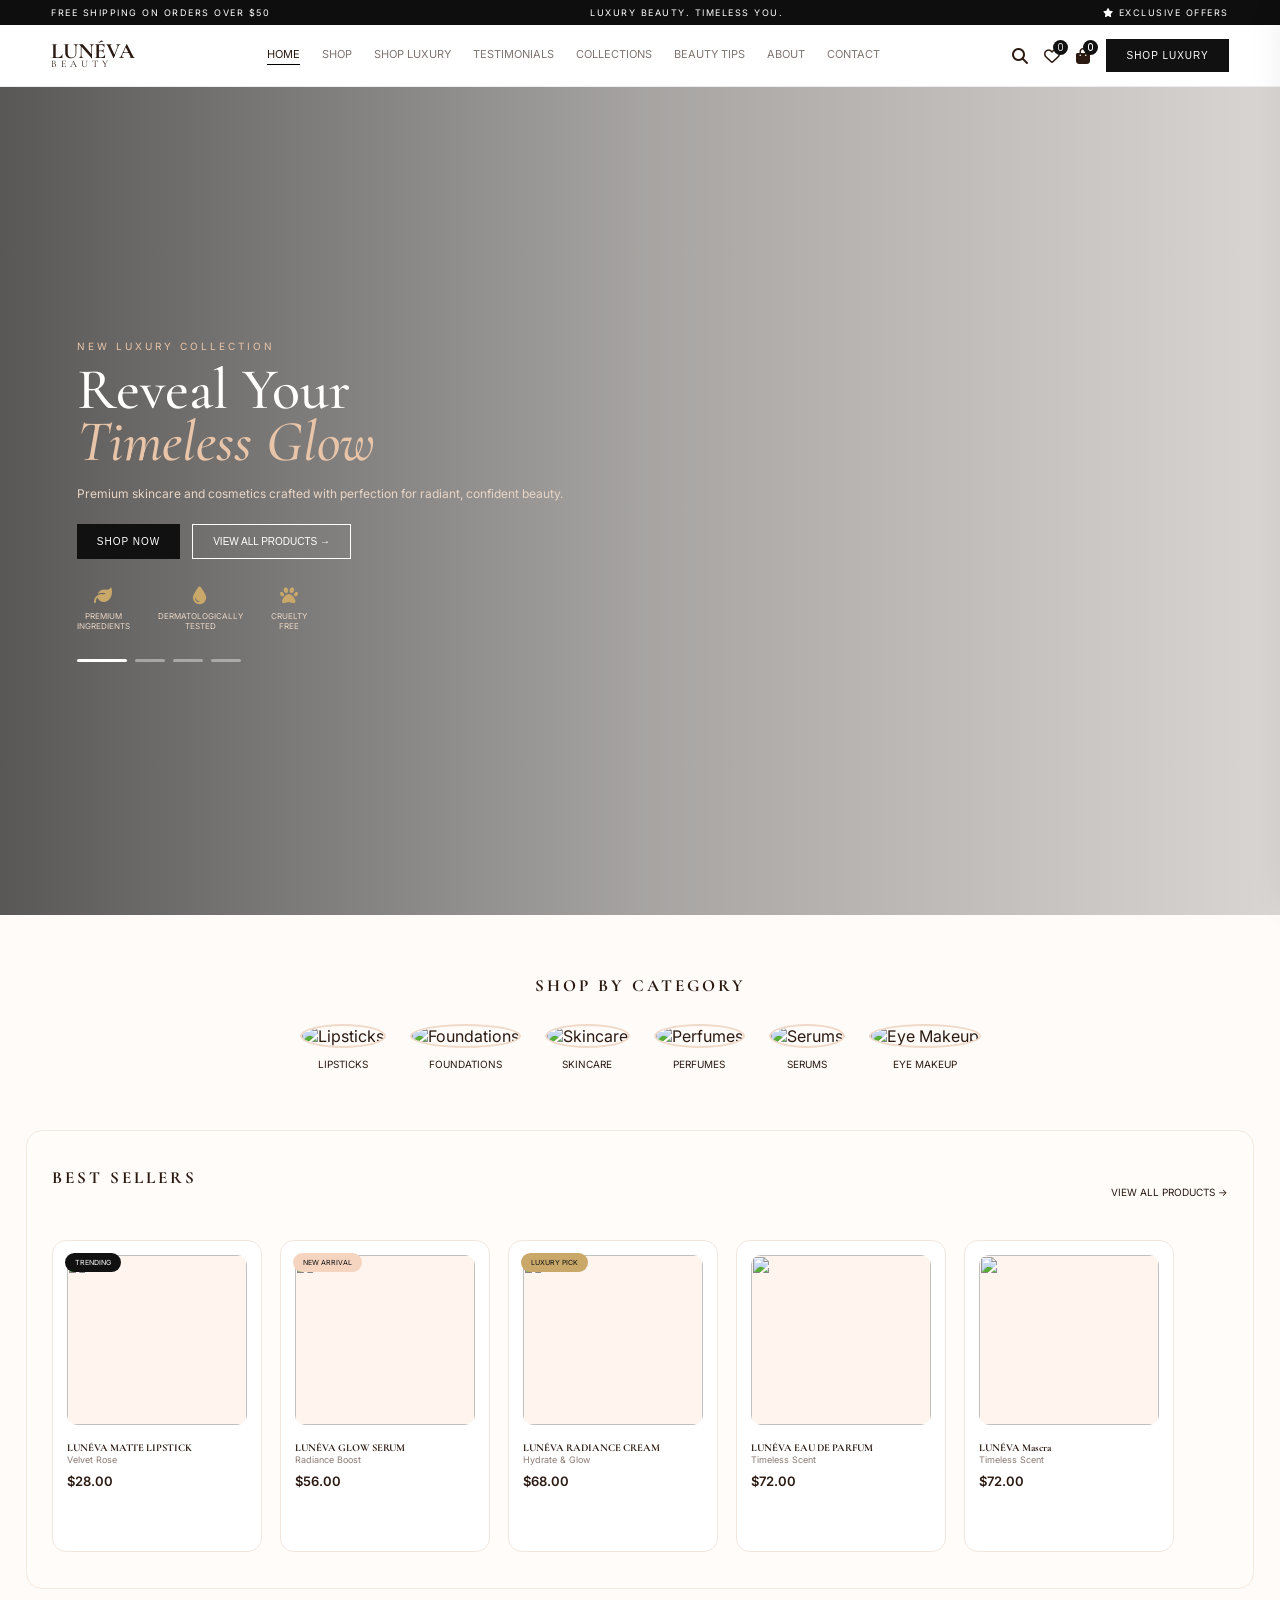
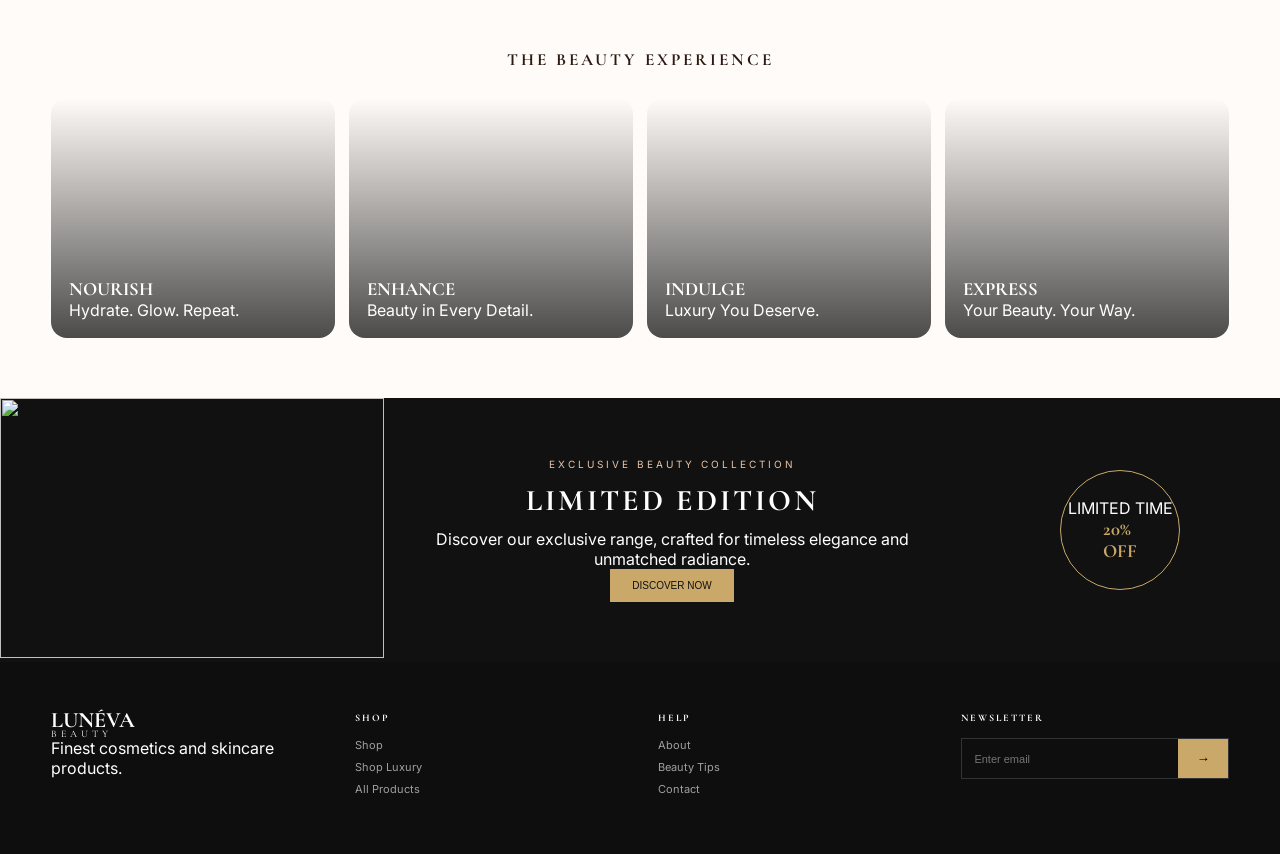
==== commit 81098bfb: "TESTIMONIALS" ====
--- a/index.html
+++ b/index.html
@@ -16,7 +16,7 @@
             <a id="nav-home" class="nav-link active" onclick="showPage('home')">HOME</a>
             <a id="nav-shop" class="nav-link" onclick="showPage('shop')">SHOP</a>
             <a id="nav-luxury" class="nav-link" onclick="showPage('luxury')">SHOP LUXURY</a>
-            <a id="nav-all" class="nav-link" onclick="showPage('Testimonials')">Testimonials</a>
+            <a id="nav-all" class="nav-link" onclick="showPage('Testimonials')">TESTIMONIALS</a>
             <a id="nav-collections" class="nav-link" onclick="showPage('collections')">COLLECTIONS</a>
             <a id="nav-tips" class="nav-link" onclick="showPage('tips')">BEAUTY TIPS</a>
             <a id="nav-about" class="nav-link" onclick="showPage('about')">ABOUT</a>
@@ -99,7 +99,7 @@
 </div></section></div>
 
 <!-- TESTIMONIALS PAGE -->
-    <div id="page-Testimonials" class="page">
+    <div id="page-TESTIMONIAL" class="page">
         <button class="back-home-btn" onclick="showPage('home')"><i class="fa-solid fa-arrow-left"></i> BACK TO HOME</button>
         <section class="section">
             <h2 class="section-title">TESTIMONIALS</h2>
@@ -137,7 +137,7 @@
 
 <div id="page-about" class="page"><section class="section"><h2 class="section-title">ABOUT LUNÉVA BEAUTY</h2><div class="about-container"><img src="https://images.unsplash.com/photo-1596755389378-c31d21fd1273?w=600"><div class="about-text"><h3>Luxury Beauty. Timeless You.</h3><p>Founded 2020. Cruelty-free, vegan, dermatologically tested. Premium ingredients.</p><button class="btn-black" onclick="showPage('shop')">SHOP OUR STORY</button></div></div></section></div>
 
-<div id="page-contact" class="page"><section class="section"><h2 class="section-title">CONTACT US</h2><div class="contact-container"><div class="contact-info"><h3>Get In Touch</h3><p>📍 123 Luxury Lane, NY<br>📞 +1 (555) 586382<br>✉️ hello@lunevabeauty.com</p></div><form id="contactForm" class="contact-form"><input placeholder="Your Name" required><input type="email" placeholder="Email" required><textarea placeholder="Message" required></textarea><button type="submit" class="btn-black">SEND MESSAGE</button></form></div></section></div>
+<div id="page-contact" class="page"><section class="section"><h2 class="section-title">CONTACT US</h2><div class="contact-container"><div class="contact-info"><h3>Get In Touch</h3><p>📍 123 Luxury Lane, NY<br>📞 +234 9021228811<br>✉️ hello@lunevabeauty.com</p></div><form id="contactForm" class="contact-form"><input placeholder="Your Name" required><input type="email" placeholder="Email" required><textarea placeholder="Message" required></textarea><button type="submit" class="btn-black">SEND MESSAGE</button></form></div></section></div>
 
 <footer class="footer"><div class="footer-column"><div class="logo">LUNÉVA<br><span>BEAUTY</span></div><p>Finest cosmetics and skincare products.</p></div><div class="footer-column"><h4>SHOP</h4><a onclick="showPage('shop')">Shop</a><a onclick="showPage('luxury')">Shop Luxury</a><a onclick="showPage('all-products')">All Products</a></div><div class="footer-column"><h4>HELP</h4><a onclick="showPage('about')">About</a><a onclick="showPage('tips')">Beauty Tips</a><a onclick="showPage('contact')">Contact</a></div><div class="footer-column"><h4>NEWSLETTER</h4><div class="newsletter"><input id="emailInput" placeholder="Enter email"><button onclick="subscribe()">→</button></div></div></footer>
 
